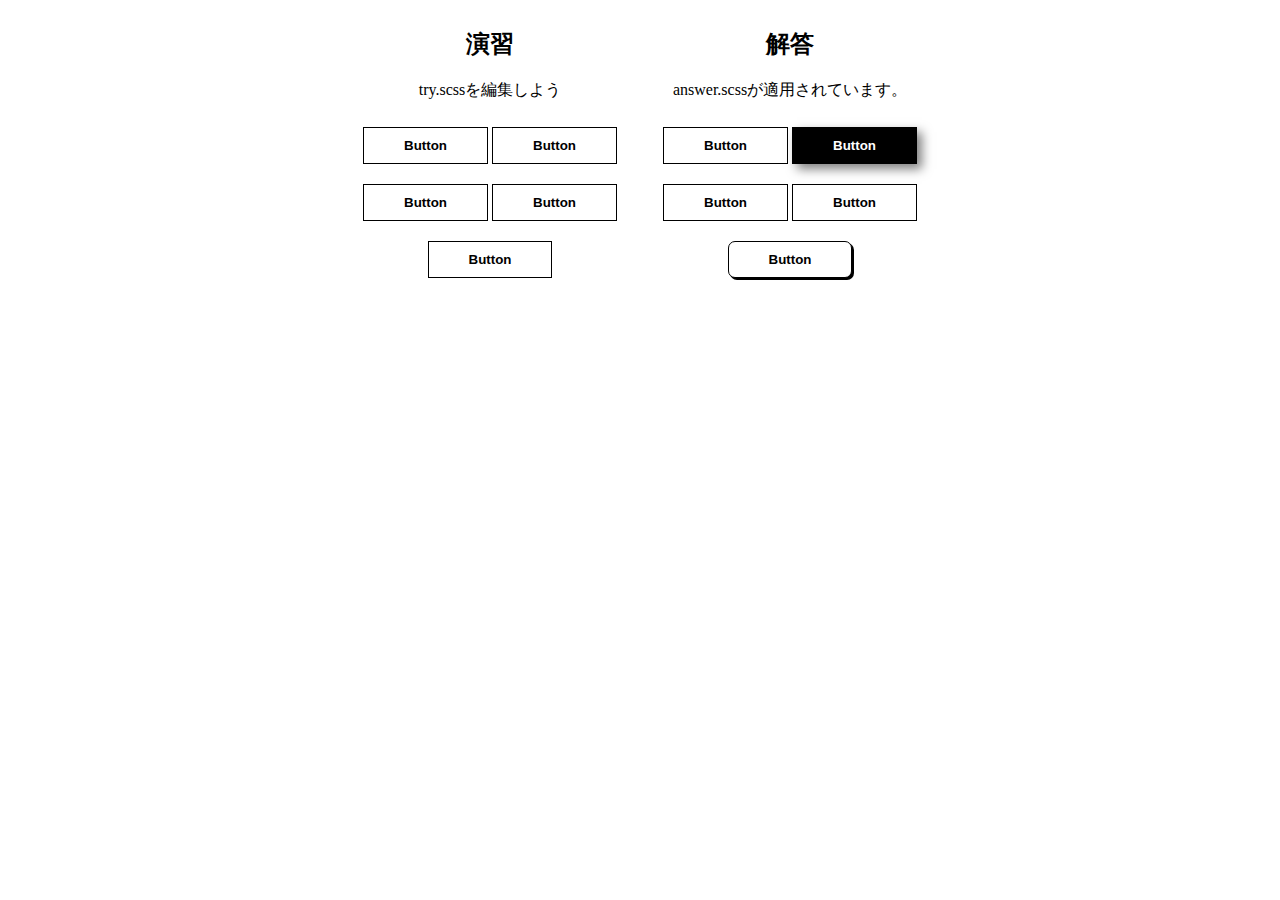
==== 02_HTMLとCSSを極める（トランジション編）/030_演習_色んなボタンを作ってみよう/index.html @ 5c07f767 "firstcommit" ====
<!DOCTYPE html>
<html lang="en">

<head>
  <meta charset="UTF-8" />
  <meta name="viewport" content="width=device-width, initial-scale=1.0" />
  <meta http-equiv="X-UA-Compatible" content="ie=edge" />
  <title>Document</title>
  <!-- チャレンジしてみよう -->
  <link rel="stylesheet" href="try.css" />
  <!-- 解答例　-->
  <link rel="stylesheet" href="answer.css" />
</head>

<body>
  <div id="container">
    <div class="try">
      <h2>演習</h2>
      <p>try.scssを編集しよう</p>
      <button class="btn float">Button</button>
      <button class="btn filled">Button</button>
      <button class="btn letter-spacing">Button</button>
      <button class="btn shadow">Button</button>
      <button class="btn solid">Button</button>
    </div>
    <div class="answer">
      <h2>解答</h2>
      <p>answer.scssが適用されています。</p>
      <button class="btn float">Button</button>
      <button class="btn filled">Button</button>
      <button class="btn letter-spacing">Button</button>
      <button class="btn shadow">Button</button>
      <button class="btn solid">Button</button>
    </div>
  </div>
</body>

</html>
---- 02_HTMLとCSSを極める（トランジション編）/030_演習_色んなボタンを作ってみよう/try.css ----
@charset "UTF-8";
.try .btn {
  position: relative;
  display: inline-block;
  background-color: white;
  border: 1px solid black;
  font-weight: 600;
  padding: 10px 40px;
  margin: 10px auto;
  cursor: pointer;
  -webkit-transition: all 0.3s;
  transition: all 0.3s;
  color: black;
  text-decoration: none !important;
  /* ここにボタンのスタイルを追加していこう */
}

.try .btn.float:hover {
  background-color: black;
  color: white;
}
/*# sourceMappingURL=try.css.map */
---- 02_HTMLとCSSを極める（トランジション編）/030_演習_色んなボタンを作ってみよう/answer.css ----
#container {
  text-align: center;
  display: -webkit-box;
  display: -ms-flexbox;
  display: flex;
  -webkit-box-pack: center;
      -ms-flex-pack: center;
          justify-content: center;
}

#container > div {
  -ms-flex-preferred-size: 300px;
      flex-basis: 300px;
}

.answer .btn {
  position: relative;
  display: inline-block;
  background-color: white;
  border: 1px solid black;
  font-weight: 600;
  padding: 10px 40px;
  margin: 10px auto;
  cursor: pointer;
  -webkit-transition: all 0.3s;
  transition: all 0.3s;
  color: black;
  text-decoration: none !important;
}

.answer .btn.float:hover {
  background-color: black;
  color: white;
  -webkit-box-shadow: 5px 5px 10px 0 rgba(0, 0, 0, 0.5);
          box-shadow: 5px 5px 10px 0 rgba(0, 0, 0, 0.5);
}

.answer .btn.filled {
  background-color: black;
  color: white;
  -webkit-box-shadow: 5px 5px 10px 0 rgba(0, 0, 0, 0.5);
          box-shadow: 5px 5px 10px 0 rgba(0, 0, 0, 0.5);
}

.answer .btn.filled:hover {
  background-color: white;
  color: black;
  -webkit-box-shadow: none;
          box-shadow: none;
}

.answer .btn.letter-spacing:hover {
  background-color: black;
  letter-spacing: 3px;
  color: white;
}

.answer .btn.shadow {
  -webkit-box-shadow: none;
          box-shadow: none;
}

.answer .btn.shadow:hover {
  -webkit-transform: translate(-2.5px, -2.5px);
          transform: translate(-2.5px, -2.5px);
  -webkit-box-shadow: 5px 5px 0 0 black;
          box-shadow: 5px 5px 0 0 black;
}

.answer .btn.solid {
  -webkit-box-shadow: 2px 2px 0 0 black;
          box-shadow: 2px 2px 0 0 black;
  border-radius: 7px;
}

.answer .btn.solid:hover {
  -webkit-transform: translate(2px, 2px);
          transform: translate(2px, 2px);
  -webkit-box-shadow: none;
          box-shadow: none;
}
/*# sourceMappingURL=answer.css.map */
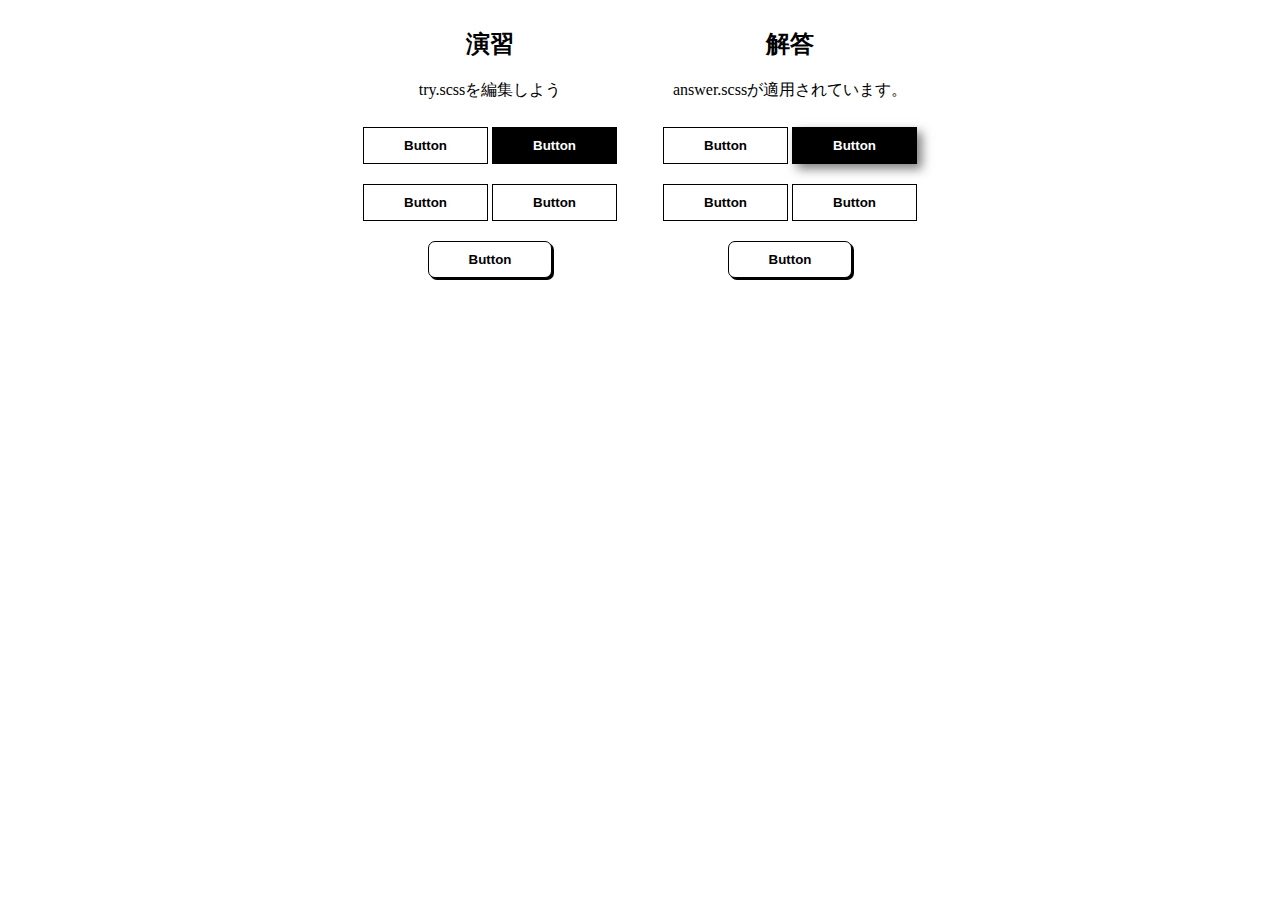
==== commit 97091bd6: "secondcommit" ====
--- a/02_HTMLとCSSを極める（トランジション編）/030_演習_色んなボタンを作ってみよう/index.html
+++ b/02_HTMLとCSSを極める（トランジション編）/030_演習_色んなボタンを作ってみよう/index.html
@@ -1,5 +1,5 @@
 <!DOCTYPE html>
-<html lang="en">
+<html lang="ja">
 
 <head>
   <meta charset="UTF-8" />
@@ -35,4 +35,4 @@
   </div>
 </body>
 
-</html>+</html>
--- a/02_HTMLとCSSを極める（トランジション編）/030_演習_色んなボタンを作ってみよう/try.css
+++ b/02_HTMLとCSSを極める（トランジション編）/030_演習_色んなボタンを作ってみよう/try.css
@@ -19,4 +19,40 @@
   background-color: black;
   color: white;
 }
+
+.try .btn.filled {
+  background-color: black;
+  color: white;
+}
+
+.try .btn.filled.filled:hover {
+  background-color: white;
+  color: black;
+}
+
+.try .btn.letter-spacing:hover {
+  letter-spacing: 3px;
+  background-color: black;
+  color: white;
+}
+
+.try .btn.shadow:hover {
+  -webkit-transform: translate(-2.5px, -2.5px);
+          transform: translate(-2.5px, -2.5px);
+  -webkit-box-shadow: 5px 5px 0 0 black;
+          box-shadow: 5px 5px 0 0 black;
+}
+
+.try .btn.solid {
+  -webkit-box-shadow: 2px 2px 0 0 black;
+          box-shadow: 2px 2px 0 0 black;
+  border-radius: 7px;
+}
+
+.try .btn.solid.solid:hover {
+  -webkit-box-shadow: none;
+          box-shadow: none;
+  -webkit-transform: translate(2px, 2px);
+          transform: translate(2px, 2px);
+}
 /*# sourceMappingURL=try.css.map */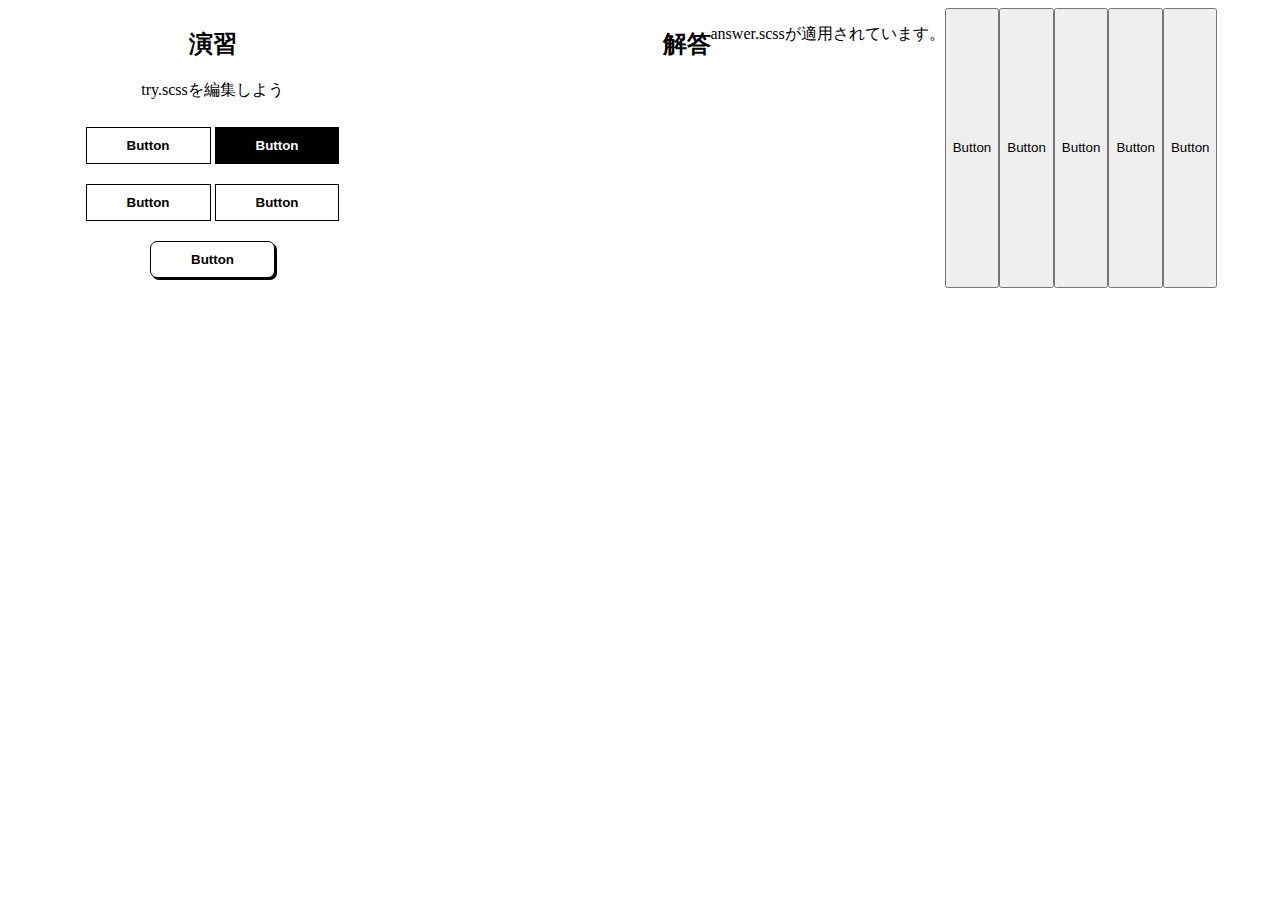
==== commit 067e7f82: "practice.js hairetsu add" ====
--- a/02_HTMLとCSSを極める（トランジション編）/030_演習_色んなボタンを作ってみよう/index.html
+++ b/02_HTMLとCSSを極める（トランジション編）/030_演習_色んなボタンを作ってみよう/index.html
@@ -23,7 +23,7 @@
       <button class="btn shadow">Button</button>
       <button class="btn solid">Button</button>
     </div>
-    <div class="answer">
+    <div class="answer"></div>
       <h2>解答</h2>
       <p>answer.scssが適用されています。</p>
       <button class="btn float">Button</button>
